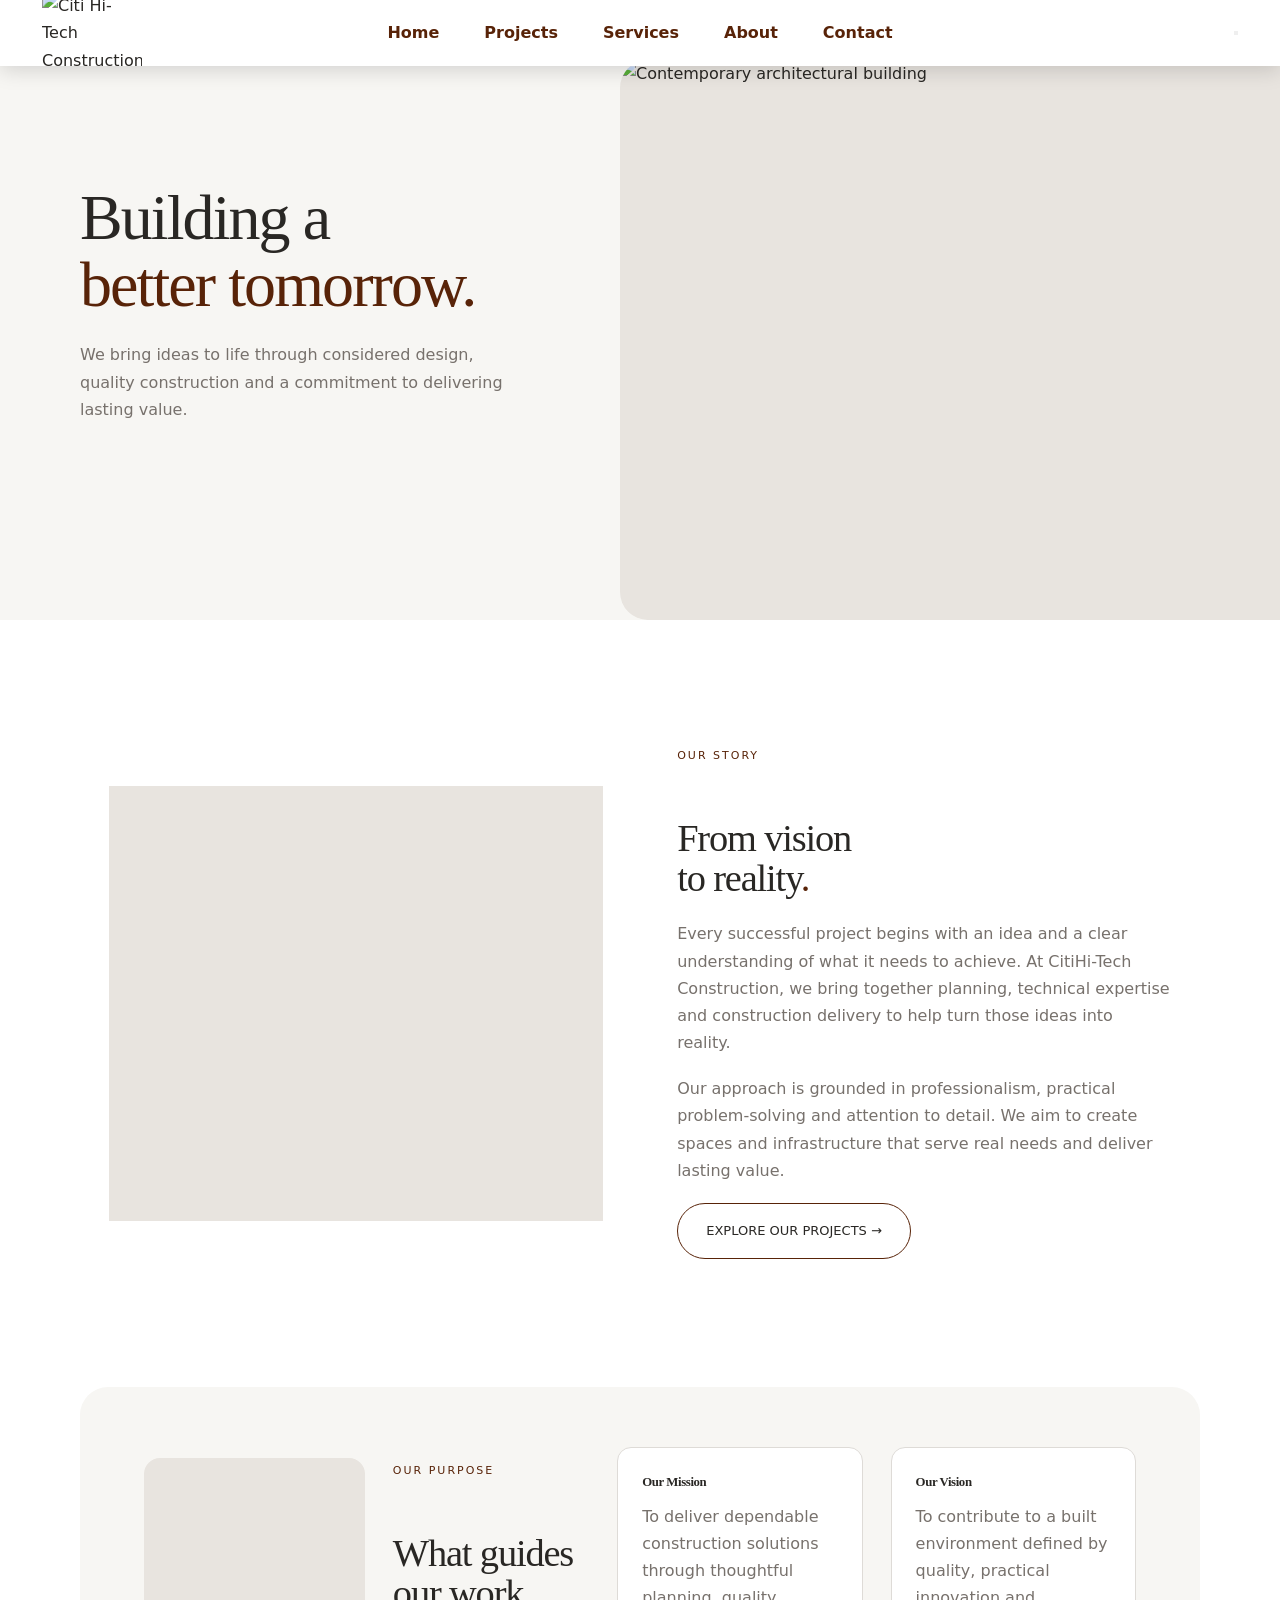
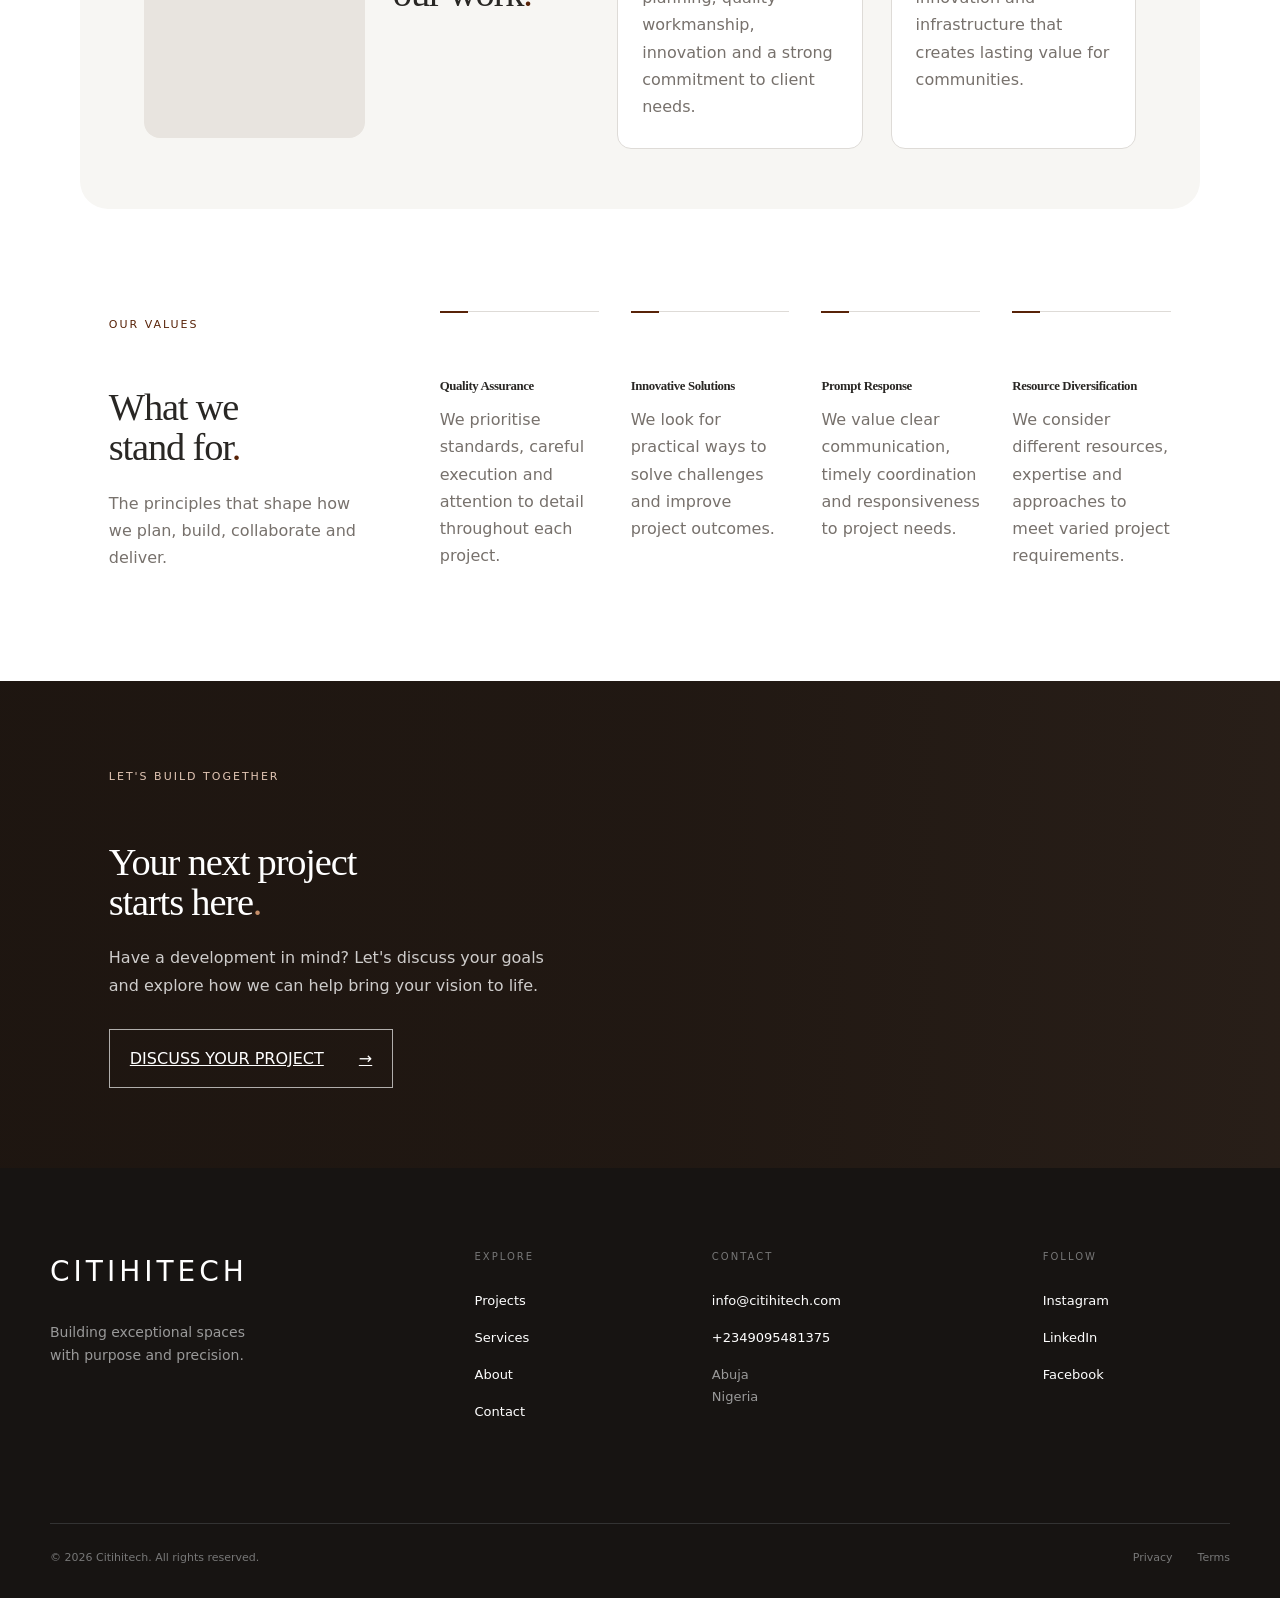
==== about.html @ ba019e15 "Initial commit" ====
<!DOCTYPE html>
<html lang="en">

<head>
    <meta charset="UTF-8">
    <meta name="viewport" content="width=device-width, initial-scale=1.0">

    <title>About Us | CitiHi-Tech Construction</title>
    <meta name="description"
        content="Learn about CitiHi-Tech Construction, our approach to construction, our mission, vision and values.">
    <link rel="stylesheet" href="css/global.css">
    <link rel="stylesheet" href="css/navbar.css">
    <link rel="stylesheet" href="css/footer.css">
    <link rel="stylesheet" href="css/pages/about.css">
    <link rel="stylesheet" href="css/animation.css">
</head>
<div id="navbar-container"></div>

<body class="about-page">
    <div class="page-loader" id="pageLoader">
        <img src="media\official-logo-1-Copy (1).png" alt="" class="loader-logo">
        <div class="loader-dots"><span></span><span></span><span></span></div>
    </div>
    <main>
        <!-- HERO -->
        <section class="about-hero">
            <div class="about-hero-copy">
                <h1>Building a<br><span>better tomorrow.</span></h1>
                <p>
                    We bring ideas to life through considered design,
                    quality construction and a commitment to delivering
                    lasting value.
                </p>
            </div>

            <div class="about-hero-image">
                <img src="media\contemporary.jpg" alt="Contemporary architectural building" fetchpriority="high">
                <span class="image-caption"></span>
            </div>
        </section>


        <!-- OUR STORY -->
        <section class="about-story" id="our-story">
            <div class="story-image image-frame">
                <img src="media\barb.jpg" alt="Construction professionals reviewing a building project" loading="lazy">
            </div>

            <div class="story-copy">
                <span class="section-label">OUR STORY</span>
                <h2>From vision<br>to reality<span>.</span></h2>

                <p>
                    Every successful project begins with an idea and a
                    clear understanding of what it needs to achieve.
                    At CitiHi-Tech Construction, we bring together
                    planning, technical expertise and construction
                    delivery to help turn those ideas into reality.
                </p>

                <p>
                    Our approach is grounded in professionalism,
                    practical problem-solving and attention to detail.
                    We aim to create spaces and infrastructure that
                    serve real needs and deliver lasting value.
                </p>

                <a href="projects.html" class="hero-button">
                    EXPLORE OUR PROJECTS <span aria-hidden="true">→</span>
                </a>
            </div>
        </section>


        <!-- MISSION & VISION -->
        <section class="about-purpose">
            <div class="purpose-image image-frame">
                <img src="media\mission.jpg" alt="Building structure during construction" loading="lazy">
            </div>

            <div class="purpose-heading">
                <span class="section-label">OUR PURPOSE</span>
                <h2>What guides<br>our work<span>.</span></h2>
            </div>

            <article class="purpose-item">
                <span class="purpose-number">01 / MISSION</span>
                <div class="purpose-icon" aria-hidden="true">

                </div>
                <h3><b>Our Mission</b></h3>
                <p>
                    To deliver dependable construction solutions through
                    thoughtful planning, quality workmanship, innovation
                    and a strong commitment to client needs.
                </p>
            </article>

            <article class="purpose-item">
                <span class="purpose-number">02 / VISION</span>
                <div class="purpose-icon" aria-hidden="true">

                </div>
                <h3> <b>Our Vision</b></h3>
                <p>
                    To contribute to a built environment defined by
                    quality, practical innovation and infrastructure
                    that creates lasting value for communities.
                </p>
            </article>
        </section>


        <!-- CORE VALUES -->
        <section class="about-values">
            <div class="values-intro">
                <span class="section-label">OUR VALUES</span>
                <h2>What we<br>stand for<span>.</span></h2>
                <p>
                    The principles that shape how we plan, build,
                    collaborate and deliver.
                </p>
            </div>

            <div class="values-grid">
                <article class="value-item">
                    <span class="value-number">01</span>
                    <div class="value-icon" aria-hidden="true">

                    </div>
                    <h3><b>Quality Assurance</b></h3>
                    <p>
                        We prioritise standards, careful execution
                        and attention to detail throughout each project.
                    </p>
                </article>

                <article class="value-item">
                    <span class="value-number">02</span>
                    <div class="value-icon" aria-hidden="true">

                    </div>
                    <h3><b>Innovative Solutions</b></h3>
                    <p>
                        We look for practical ways to solve challenges
                        and improve project outcomes.
                    </p>
                </article>

                <article class="value-item">
                    <span class="value-number">03</span>
                    <div class="value-icon" aria-hidden="true">

                    </div>
                    <h3><b>Prompt Response</b></h3>
                    <p>
                        We value clear communication, timely coordination
                        and responsiveness to project needs.
                    </p>
                </article>

                <article class="value-item">
                    <span class="value-number">04</span>
                    <div class="value-icon" aria-hidden="true">

                    </div>
                    <h3><b>Resource Diversification</b></h3>
                    <p>
                        We consider different resources, expertise and
                        approaches to meet varied project requirements.
                    </p>
                </article>
            </div>
        </section>


        <!-- CLOSING CTA -->
        <section class="about-cta">
            <div class="cta-background">
                <img src="media/about/about-cta.jpg" alt="" loading="lazy">
            </div>

            <div class="cta-overlay"></div>

            <div class="about-cta-content">
                <span class="section-label">LET'S BUILD TOGETHER</span>
                <h2>Your next project<br>starts here<span>.</span></h2>
                <p>
                    Have a development in mind? Let's discuss your goals
                    and explore how we can help bring your vision to life.
                </p>

                <a href="index.html#contact" class="about-cta-link">
                    DISCUSS YOUR PROJECT <span aria-hidden="true">→</span>
                </a>
            </div>
        </section>
    </main>

    <div id="footer-container"></div>


    <script src="JS/components.js"></script>
    <script src="JS/app.js"></script>
    <script src="JS/about.js"></script>
    <script src="JS/page.js"></script>

</body>

</html>
---- css/global.css ----
* {
    margin: 0;
    padding: 0;
    box-sizing: border-box;
}

html {
    scroll-behavior: smooth;
}

:root {
    --serif: "Instrument Serif", Georgia, serif;
    --sans: "DM Sans", system-ui, sans-serif;
}

body {
    font-family: var(--sans);
    overflow-x: hidden;
}

img {
    max-width: 100%;
}

a {
    -webkit-tap-highlight-color: transparent;
}

/*GLOBAL TYPOGRAPHY*/

:root {
    /* Font families */
    --font-heading: "Instrument Serif", Georgia, serif;
    --font-body: "DM Sans", system-ui, sans-serif;

    /* Heading sizes */
    --text-h1: clamp(2.5rem, 5vw, 4.5rem);
    --text-h2: clamp(1.5rem, 3vw, 2.5rem);
    --text-h3: clamp(0.8rem, 1vw, 1.5rem);
    --text-h4: 1.25rem;

    /* Body text sizes */
    --text-body: 1rem;
    --text-small: 0.875rem;
    --text-caption: 0.75rem;

    /* Font weights */
    --weight-regular: 400;
    --weight-medium: 500;
    --weight-semibold: 600;
    --weight-bold: 700;

    /* Line heights */
    --leading-heading: 1.05;
    --leading-body: 1.7;
    --leading-tight: 1.2;

    /* Letter spacing */
    --tracking-heading: -0.03em;
    --tracking-label: 0.15em;
    --tracking-normal: 0;

    /* Text transformation */
    --text-transform-label: uppercase;
}

/* Base typography */

body {
    font-family: var(--font-body);
    font-size: var(--text-body);
    font-weight: var(--weight-regular);
    line-height: var(--leading-body);
}

h1,
h2,
h3,
h4,
h5,
h6 {
    font-family: var(--font-heading);
    font-weight: var(--weight-regular);
    line-height: var(--leading-heading);
    letter-spacing: var(--tracking-heading);
}

h1 {
    font-size: var(--text-h1);
}

h2 {
    font-size: var(--text-h2);
}

h3 {
    font-size: var(--text-h3);
}

h4 {
    font-size: var(--text-h4);
}

p {
    font-family: var(--font-body);
    font-size: var(--text-body);
    line-height: var(--leading-body);
}

small {
    font-size: var(--text-small);
}

/* Reusable typography classes */

.text-label {
    font-family: var(--font-body);
    font-size: var(--text-caption);
    font-weight: var(--weight-medium);
    letter-spacing: var(--tracking-label);
    text-transform: var(--text-transform-label);
}

.text-small {
    font-size: var(--text-small);
}

.text-heading {
    font-family: var(--font-heading);
    font-weight: var(--weight-regular);
    line-height: var(--leading-heading);
}

/*HERO*/

.hero {
    width: 100%;
    min-height: 700px;
    height: 100vh;
    overflow: hidden;
    position: relative;

    display: flex;
    align-items: center;

    background-image: url("images/hero.jpg");
    background-size: cover;
    background-position: center;

    color: white;
}

.hero-overlay {
    position: absolute;
    inset: 0;
    background: rgba(0, 0, 0, 0.4);
}

.hero-content {
    position: relative;
    z-index: 2;

    width: 100%;
    max-width: 900px;

    padding: 0 50px;
}

.hero-label {
    font-size: 12px;
    letter-spacing: 3px;
    margin-bottom: 25px;
}

.hero h1 {
    font-size: clamp(50px, 7vw, 100px);
    line-height: 0.95;
    font-weight: 500;
    margin-bottom: 30px;
}

.hero-description {
    max-width: 500px;
    font-size: 17px;
    line-height: 1.6;
    margin-bottom: 35px;
}

.hero-button {
    display: inline-block;

    padding: 16px 28px;

    background: white;
    color: #222;
    border: 1px solid #582308;
    border-radius: 50px;
    text-decoration: none;
    font-size: 13px;

    transition: 0.3s ease;
}

.hero-button:hover {
    background: #582308;
    color: white;
}

.hero-video {
    position: absolute;
    inset: 0;
    width: 100%;
    height: 100%;
    object-fit: cover;
    z-index: 0;
}

.hero-overlay {
    position: absolute;
    inset: 0;
    z-index: 1;
}

.hero-content {
    position: absolute;
    z-index: 2;
}

/*INTRO*/

.intro {
    padding: 90px 6vw 100px;

    display: grid;
    grid-template-columns: 22% 78%;
    column-gap: 30px;

    background: #f5f3f0;
    color: #222;
}


/* LEFT LABEL */
.intro-label,
.about-label {
    display: flex;
    flex-direction: column;
    gap: 8px;

    font-size: 11px;
    font-weight: 600;
    letter-spacing: 2px;
    text-transform: uppercase;

    padding-top: 10px;
}


/* RIGHT CONTENT */
.intro-content {
    max-width: 850px;
}


/* MAIN HEADLINE */
.intro h2 {
    max-width: 850px;

    font-size: clamp(42px, 5.2vw, 76px);
    line-height: 0.98;
    letter-spacing: -2px;
    font-weight: 400;

    margin: 0 0 35px;
}


/* BROWN EMPHASIS */
.intro h2 em {
    color: #582308;
    font-style: normal;
}


/* DESCRIPTION */
.intro-content p {
    max-width: 570px;

    font-size: 17px;
    line-height: 1.65;

    margin: 0 0 28px;
}


/* LINK */
.text-link {
    display: inline-block;

    color: #222;
    text-decoration: none;

    font-size: 12px;
    font-weight: 600;
    letter-spacing: 1px;
    text-transform: uppercase;

    border-bottom: 1px solid #222;
    padding-bottom: 5px;

    transition: color 0.3s ease,
        border-color 0.3s ease;
}

.text-link:hover {
    color: #582308;
    border-color: #582308;
}

/*PROJECTS*/

.projects {
    padding: 70px 30px;
    background: #582308;
    color: #ffffff;
}

.section-header {
    margin-bottom: 70px;
}

.section-label {
    display: flex;
    gap: 20px;
    font-size: 11px;
    letter-spacing: 2px;
    margin-bottom: 30px;
}

.section-header h2 {
    font-size: clamp(50px, 7vw, 100px);
    font-weight: 400;
    line-height: 1;
}


/* PROJECT SLIDER */

.projects-slider {
    display: flex;
    gap: 25px;

    overflow: hidden;
}

.project-slide {
    flex: 0 0 calc(50% - 12.5px);
    min-width: 0;
}

.project-slide img {
    width: 100%;
    aspect-ratio: 16 / 9;
    object-fit: cover;
    display: block;

    margin-bottom: 20px;
}


/* PROJECT INFORMATION */

.project-info {
    display: grid;
    grid-template-columns: 1fr 1fr;
    gap: 30px;
}

.project-info h3 {
    font-size: 22px;
    font-weight: 400;
    margin: 0;
}

.project-info p {
    font-size: 14px;
    line-height: 1.6;
    margin: 0 0 25px;
    max-width: 380px;
}

.project-info a {
    color: #fff;
    text-decoration: none;
    font-size: 12px;

    border-bottom: 1px solid #fff;
    padding-bottom: 6px;
}


/* CONTROLS */

.projects-controls {
    display: flex;
    justify-content: space-between;
    align-items: center;

    margin-top: 60px;
}

.projects-counter {
    font-size: 12px;
    letter-spacing: 1px;
}

.project-arrows {
    display: flex;
    gap: 15px;
}

.project-arrows button {
    border: none;
    background: transparent;
    font-size: 25px;
    cursor: pointer;
    color: #fff;
    width: 35px;
    height: 35px;

    transition: 0.3s;
}

.project-arrows button:hover {
    color: #582308;
}


/* PROGRESS LINE */

.projects-progress {
    width: 100%;
    height: 1px;
    background: #ccc;
    margin-top: 15px;
}

.projects-progress span {
    display: block;
    width: 50%;
    height: 1px;
    background: #222;

    transition: width 0.4s ease;
}

/*SERVICES*/

.services {
    padding: 140px 50px;

    background: #f5f3f0;
    color: #222;
}

.services-header {
    margin-bottom: 80px;
}

.services-header h2 {
    font-size: clamp(50px, 7vw, 100px);

    font-weight: 400;
    line-height: 1;
}

.services-list {
    border-top: 1px solid #ccc;
}

.service {
    display: grid;
    grid-template-columns: 10% 1fr 50px;

    align-items: center;

    padding: 35px 0;

    border-bottom: 1px solid #ccc;

    transition: 0.4s ease;
}

.service-number {
    font-size: 12px;
    letter-spacing: 1px;
}

.service-content h3 {
    font-size: 28px;
    font-weight: 400;

    margin-bottom: 12px;
}

.service-content p {
    max-width: 550px;

    font-size: 15px;
    line-height: 1.6;

    color: #666;
}

.service-arrow {
    font-size: 25px;

    transition: transform 0.4s ease;
}

.service:hover {
    padding-left: 20px;
    color: #582308;
}

.service:hover .service-arrow {
    transform: translate(5px, -5px);
}


/*ABOUT*/

.about {
    padding: 150px 50px;

    background: #582308;
    color: white;

    display: grid;
    grid-template-columns: 25% 75%;
}

.about-content {
    max-width: 900px;
}

.about h2 {
    font-size: clamp(50px, 7vw, 100px);

    line-height: 0.95;
    font-weight: 400;

    margin-bottom: 70px;
}

.about h2 em {
    font-style: normal;
    opacity: 0.6;
}

.about-text {
    max-width: 600px;
}

.about-text p {
    font-size: 18px;
    line-height: 1.7;

    margin-bottom: 25px;
}

.about .text-link {
    display: inline-block;

    margin-top: 20px;

    color: white;
    border-color: white;
}

/*FEATURED SHOWCASE*/

.showcase {
    display: grid;

    grid-template-columns: 52% 48%;
    max-width: 1400px;
    min-height: 560px;
    margin: 70px auto 100px;
    background: #ffffff;
    color: #582308;
    border-radius: 16px;
    overflow: hidden;
}

.showcase-image {
    overflow: hidden;
    min-height: 560px;
}

.showcase-image img {
    width: 100%;
    height: 100%;

    object-fit: cover;

    transition: transform 0.8s ease;
}

.showcase:hover .showcase-image img {
    transform: scale(1.03);
}

.showcase-content {
    padding: 70px 60px;

    display: flex;
    flex-direction: column;
    justify-content: center;
}

.showcase-label {
    font-size: 11px;
    letter-spacing: 3px;
    font-weight: 600;
    margin-bottom: 22px;

    opacity: 0.7;
}

.showcase-content h2 {
    font-size: clamp(44px, 5vw, 72px);
    line-height: 0.98;
    font-weight: 400;

    margin: 0 0 25px;
}

.showcase-content>p {
    max-width: 450px;

    font-size: 16px;
    line-height: 1.6;

    margin: 0 0 35px;
}

.showcase-details {
    display: grid;

    grid-template-columns: repeat(3, 1fr);

    gap: 15px;

    margin-bottom: 35px;
}

.showcase-details span,
.showcase-details strong {
    display: block;
}

.showcase-details span {
    font-size: 10px;
    letter-spacing: 1px;
    opacity: 0.6;

    margin-bottom: 6px;
}

.showcase-details strong {
    font-size: 13px;
    font-weight: 400;
}

.showcase-link {
    color: #582308;

    text-decoration: none;

    border-bottom: 1px solid #582308;

    padding-bottom: 6px;
    width: fit-content;
    font-weight: 600;
    font-size: 12px;
    letter-spacing: 1px;
}


/*TESTIMONIALS*/

.testimonials {
    padding: 35px 6vw 40px;
    background: #f5f3f0;
    color: #222;
}

.testimonials-header {
    margin-bottom: 40px;
}

.testimonials-header h2 {
    font-size: clamp(30px, 4vw, 48px);
    font-weight: 100;
    line-height: 1;
}

.testimonial {
    max-width: 560px;
    margin-left: 20%;
}

.quote-mark {
    font-size: 48px;
    line-height: 0.5;
    color: #582308;
    margin-bottom: 22px;
}

.testimonial blockquote {
    font-size: clamp(19px, 2.2vw, 30px);
    line-height: 1.3;
    font-weight: 400;
    margin-bottom: 24px;
}

.client {
    display: flex;
    flex-direction: column;
    gap: 6px;
}

.client strong {
    font-size: 13px;
    font-weight: 500;
}

.client span {
    font-size: 11px;
    color: #777;
}

/*CTA*/

.cta {
    min-height: 650px;

    padding: 120px 50px;

    display: flex;

    align-items: center;
    justify-content: center;

    background: #582308;

    color: white;

    text-align: center;
}

.cta-label {
    font-size: 11px;

    letter-spacing: 3px;

    opacity: 0.7;
}

.cta h2 {
    margin: 35px 0 50px;

    font-size: clamp(60px, 9vw, 130px);

    line-height: 0.9;

    font-weight: 400;
}

.cta h2 em {
    font-style: normal;
    opacity: 0.55;
}

.cta-button {
    display: inline-block;

    padding: 18px 32px;

    background: white;
    color: #222;

    text-decoration: none;

    font-size: 13px;
    border-radius: 50px;
    transition: 0.3s ease;
}

.cta-button:hover {
    background: #222;
    color: white;
}

/*TABLET*/

@media (max-width: 1024px) {

    .navbar {
        padding: 22px 30px;
    }

    .nav-menu {
        gap: 25px;
    }

    .hero-content {
        padding: 0 30px;
    }

    .intro,
    .about {
        grid-template-columns: 30% 70%;
        padding: 110px 30px;
    }

    .projects,
    .services,
    .stats,
    .testimonials {
        padding-left: 30px;
        padding-right: 30px;
    }

    .projects-grid {
        grid-template-columns: 1fr 1fr;
    }

    .project-large img {
        height: 650px;
    }

    .project img {
        height: 400px;
    }

    .service {
        grid-template-columns: 70px 1fr 40px;
    }

    .showcase-content {
        padding: 70px 40px;
    }

    .footer {
        padding-left: 30px;
        padding-right: 30px;
    }

    .footer-top {
        grid-template-columns: 1.5fr 1fr 1.3fr 1fr;
        gap: 30px;
    }
}


/*MOBILE*/

@media (max-width: 768px) {

    /* NAVBAR */

    .navbar {
        padding: 20px 25px;
    }

    .logo {
        font-size: 20px;
    }

    .nav-menu {
        display: none;
    }

    .menu-toggle {
        display: flex;

        flex-direction: column;

        justify-content: center;

        gap: 6px;

        width: 35px;
        height: 35px;

        background: transparent;

        border: none;

        cursor: pointer;
    }

    .menu-toggle span {
        display: block;

        width: 28px;
        height: 2px;

        background: #ffffff;
    }

    .navbar.solid .menu-toggle span {
        background: #582308;
    }


    /* HERO */

    .hero {
        min-height: 650px;
        height: 100svh;

        background-position: center;
    }

    .hero-content {
        padding: 0 25px;
    }

    .hero-label {
        font-size: 10px;
        letter-spacing: 2px;
        margin-bottom: 20px;
    }

    .hero h1 {
        font-size: clamp(45px, 13vw, 65px);

        line-height: 0.95;

        margin-bottom: 25px;
    }

    .hero-description {
        max-width: 100%;

        font-size: 15px;

        line-height: 1.6;

        margin-bottom: 30px;
    }


    /* INTRO */

    .intro {
        grid-template-columns: 1fr;

        gap: 45px;

        padding: 100px 25px;
    }

    .intro h2 {
        font-size: clamp(45px, 13vw, 65px);

        margin-bottom: 35px;
    }

    .intro-content p {
        font-size: 16px;
    }


    /* PROJECTS */




    /* SERVICES */

    .services {
        padding: 65px 25px 75px;
    }

    .services-header {
        margin-bottom: 35px;
    }

    @media (max-width: 768px) {

        .projects {
            padding: 100px 25px;
        }

        .projects-slider {
            gap: 20px;
        }

        .project-slide {
            flex: 0 0 100%;
        }

        .project-slide img {
            aspect-ratio: 4 / 3;
        }

        .project-info {
            grid-template-columns: 1fr;
            gap: 15px;
        }

        .projects-controls {
            margin-top: 45px;
        }

    }

    .services-header h2 {
        font-size: clamp(45px, 12vw, 65px);
    }

    .service {
        grid-template-columns: 35px 1fr 25px;

        gap: 10px;

        padding: 30px 0;
    }

    .service-content h3 {
        font-size: 21px;
    }

    .service-content p {
        font-size: 14px;
    }

    .service-arrow {
        font-size: 20px;
    }

    .service:hover {
        padding-left: 0;
    }


    /* ABOUT */

    .about {
        grid-template-columns: 1fr;

        gap: 45px;

        padding: 65px 25px 75px;
    }

    .about h2 {
        font-size: clamp(45px, 13vw, 65px);

        margin-bottom: 45px;
    }

    .about-text p {
        font-size: 16px;
    }


    /* STATS */

    .stats {
        padding: 100px 25px;
    }

    .stats-header {
        margin-bottom: 60px;
    }

    .stats-header h2 {
        font-size: clamp(45px, 13vw, 65px);
    }

    .stats-grid {
        grid-template-columns: 1fr 1fr;
    }

    .stat {
        padding: 30px 15px 30px 0;

        border-bottom: 1px solid #ccc;
    }

    .stat:nth-child(2),
    .stat:nth-child(4) {
        border-right: none;

        padding-left: 15px;
    }

    .stat strong {
        font-size: clamp(40px, 10vw, 55px);
    }


    /* SHOWCASE */

    .showcase {
        grid-template-columns: 1fr;

        min-height: auto;
    }

    .showcase-image {
        height: 450px;
    }

    .showcase-content {
        padding: 80px 25px;
    }

    .showcase-content h2 {
        font-size: clamp(50px, 13vw, 70px);
    }

    .showcase-content>p {
        font-size: 15px;

        margin-bottom: 40px;
    }

    .showcase-details {
        grid-template-columns: 1fr;

        gap: 25px;

        margin-bottom: 40px;
    }


    /* TESTIMONIALS */

    .testimonials {
        padding: 100px 25px;
    }

    .testimonials-header {
        margin-bottom: 65px;
    }

    .testimonials-header h2 {
        font-size: clamp(45px, 13vw, 65px);
    }

    .testimonial {
        margin-left: 0;
    }

    .quote-mark {
        font-size: 65px;

        margin-bottom: 35px;
    }

    .testimonial blockquote {
        font-size: clamp(25px, 7vw, 35px);

        line-height: 1.3;
    }


    /* CTA */

    .cta {
        min-height: 550px;

        padding: 100px 25px;
    }

    .cta h2 {
        font-size: clamp(55px, 15vw, 80px);

        margin: 30px 0 40px;
    }

}


/*SMALL PHONES*/

@media (max-width: 480px) {

    .navbar {
        padding: 18px 20px;
    }

    .hero-content {
        padding: 0 20px;
    }

    .hero h1 {
        font-size: 46px;
    }

    .hero-button {
        width: 100%;

        text-align: center;

        padding: 16px 20px;
    }

    .intro,
    .projects,
    .services,
    .about,
    .stats,
    .testimonials {
        padding-left: 20px;
        padding-right: 20px;
    }

    .project img,
    .project-large img {
        height: 380px;
    }

    .service {
        grid-template-columns: 30px 1fr;
    }

    .service-arrow {
        display: none;
    }

    .stats-grid {
        grid-template-columns: 1fr;
    }

    .stat,
    .stat:nth-child(2),
    .stat:nth-child(3),
    .stat:nth-child(4) {
        padding: 30px 0;

        border-right: none;
        border-bottom: 1px solid #ccc;
    }

    .stat:last-child {
        border-bottom: none;
    }

    .showcase-image {
        height: 350px;
    }

    .showcase-content {
        padding: 70px 20px;
    }

    .footer {
        padding-left: 20px;
        padding-right: 20px;
    }

    .footer-top {
        grid-template-columns: 1fr;
    }

    .footer-brand {
        grid-column: auto;
    }

    .footer-bottom div {
        flex-wrap: wrap;
        gap: 15px;
    }

}

@media (max-width: 768px) {
    .nav-menu {
        position: absolute;
        top: 100%;
        left: 0;
        width: 100%;
        background: #fff;
        display: flex;
        flex-direction: column;
        padding: 25px;
        gap: 20px;

        opacity: 0;
        visibility: hidden;
        transform: translateY(-10px);
        transition: all 0.3s ease;
    }

    .nav-menu.active {
        opacity: 1;
        visibility: visible;
        transform: translateY(0);
    }

    .navbar:not(.solid) .nav-menu a {
        color: #582308;
    }

    .navbar.solid .nav-menu a {
        color: #582308;
        font-size: 14px;
    }

    .nav-menu a {
        font-size: 14px;
    }

    .menu-toggle.active span:first-child {
        transform: rotate(45deg) translate(4px, 4px);
    }

    .menu-toggle.active span:last-child {
        transform: rotate(-45deg) translate(4px, -4px);
    }
}

/* Hide navbar at the very top */
.navbar {
    transition: transform 0.35s ease, opacity 0.35s ease;
}

/* Navbar hidden at top */
.navbar.top-hidden {
    transform: translateY(-100%);
    opacity: 0;
    pointer-events: none;
}

/* Navbar visible while scrolling */
.navbar.scroll-visible {
    transform: translateY(0);
    opacity: 1;
    pointer-events: auto;
}

@media (max-width: 768px) {

    .showcase {
        grid-template-columns: 1fr;

        min-height: auto;

        margin: 50px 25px 70px;

        border-radius: 12px;
    }

    .showcase-image {
        height: 320px;
        min-height: 0;
    }

    .showcase-content {
        padding: 45px 30px 50px;
    }

    .showcase-label {
        margin-bottom: 18px;
    }

    .showcase-content h2 {
        font-size: clamp(42px, 11vw, 58px);
        margin-bottom: 22px;
    }

    .showcase-content>p {
        font-size: 15px;
        line-height: 1.6;
        margin-bottom: 30px;
    }

    .showcase-details {
        gap: 12px;
        margin-bottom: 30px;
    }

    .showcase-details span {
        font-size: 9px;
    }

    .showcase-details strong {
        font-size: 12px;
    }
}
---- css/navbar.css ----
/*NAVBAR*/
.navbar {
    position: fixed;
    top: 0;
    left: 0;
    width: 100%;
    height: 66px;

    padding: 0 42px;

    display: flex;
    align-items: center;
    justify-content: space-between;
    background: rgba(0, 0, 0, 0.25);
    backdrop-filter: blur(12px);
    -webkit-backdrop-filter: blur(12px);

    border-bottom: 1px solid rgba(255, 255, 255, 0.12);

    z-index: 1000;

    transition:
        background 0.35s ease,
        box-shadow 0.35s ease,
        backdrop-filter 0.35s ease;
}

/* When scrolling */
.navbar.at-top {
    background: transparent;
    backdrop-filter: none;
    box-shadow: none;
    border-bottom: none;
}

.navbar.scrolled:not(.solid) {
    background: rgba(0, 0, 0, 0.25);
    backdrop-filter: blur(12px);
    -webkit-backdrop-filter: blur(12px);
}

.navbar.solid {
    background: #ffff;
    backdrop-filter: none;
    -webkit-backdrop-filter: none;

    border-bottom: none;

    box-shadow: 0 4px 20px rgba(0, 0, 0, 0.15);
}

.navbar .nav-menu a {
    color: white;
    font-weight: 700;
    transition: color 0.35s ease;
}

.navbar.solid .nav-menu a {
    color: #582308;
}

.logo {
    flex-shrink: 0;
    width: 150px;
    display: flex;
    align-items: center;
    position: relative;
}

.logo img {
    display: block;
    width: 100px;
    height: auto;
    object-fit: contain;
    transition: opacity 0.35s ease;
}

.logo-solid {
    position: absolute;
    opacity: 0;
}

.logo-dark {
    display: none;
}

.navbar.solid .logo-hero {
    opacity: 0;
}

.navbar.solid .logo-solid {
    opacity: 1;
}

.nav-menu {
    display: flex;
    align-items: center;
    justify-content: flex-end;
    gap: 45px;
    position: absolute;
    left: 50%;
    transform: translateX(-50%);
    flex: 1;
}

.nav-menu a {
    color: #fff;
    text-decoration: none;
    white-space: nowrap;
}

/*MOBILE*/

@media (max-width: 768px) {

    /* NAVBAR */

    .navbar {
        padding: 20px 25px;
    }

    .logo {
        font-size: 20px;
    }

    .nav-menu {
        display: none;
    }

    .menu-toggle {
        display: flex;

        flex-direction: column;

        justify-content: center;

        gap: 6px;

        width: 35px;
        height: 35px;

        background: transparent;

        border: none;

        cursor: pointer;
    }

    .menu-toggle span {
        display: block;

        width: 28px;
        height: 2px;

        background: #ffffff;
    }

    .navbar.solid .menu-toggle span {
        background: #582308;
    }
}

@media (max-width: 768px) {
    .nav-menu {
        position: absolute;
        top: 100%;
        left: 0;
        width: 100%;
        background: #fff;
        display: flex;
        flex-direction: column;
        padding: 25px;
        gap: 20px;

        opacity: 0;
        visibility: hidden;
        transform: translateY(-10px);
        transition: all 0.3s ease;
    }

    .nav-menu.active {
        opacity: 1;
        visibility: visible;
        transform: translateY(0);
    }

    .navbar:not(.solid) .nav-menu a {
        color: #582308;
    }

    .navbar.solid .nav-menu a {
        color: #582308;
        font-size: 14px;
    }

    .nav-menu a {
        font-size: 14px;
    }

    .menu-toggle.active span:first-child {
        transform: rotate(45deg) translate(4px, 4px);
    }

    .menu-toggle.active span:last-child {
        transform: rotate(-45deg) translate(4px, -4px);
    }
}

/* Hide navbar at the very top */
.navbar {
    transition: transform 0.35s ease, opacity 0.35s ease;
}

/* Navbar hidden at top */
.navbar.top-hidden {
    transform: translateY(-100%);
    opacity: 0;
    pointer-events: none;
}

/* Navbar visible while scrolling */
.navbar.scroll-visible {
    transform: translateY(0);
    opacity: 1;
    pointer-events: auto;
}
---- css/footer.css ----
/*FOOTER*/

.footer {
    padding: 80px 50px 30px;

    background: #171412;
    color: white;
}

.footer-top {
    display: grid;
    grid-template-columns: 2fr 1fr 1.5fr 1fr;
    gap: 50px;

    padding-bottom: 100px;
}

.footer-logo {
    color: white;
    text-decoration: none;

    font-size: 28px;
    letter-spacing: 4px;
}

.footer-brand p {
    margin-top: 25px;

    color: #999;
    font-size: 14px;
    line-height: 1.7;
}

.footer-column {
    display: flex;
    flex-direction: column;
    gap: 15px;
}

.footer-column span {
    color: #777;
    font-size: 10px;
    letter-spacing: 2px;
    margin-bottom: 10px;
}

.footer-column a {
    color: white;
    text-decoration: none;
    font-size: 13px;

    transition: 0.3s;
}

.footer-column a:hover {
    color: #582308;
}

.footer-column p {
    color: #999;
    font-size: 13px;
    line-height: 1.7;
}


/* FOOTER BOTTOM */

.footer-bottom {
    padding-top: 25px;

    border-top: 1px solid #333;

    display: flex;
    justify-content: space-between;

    color: #777;
    font-size: 11px;
}

.footer-bottom div {
    display: flex;
    gap: 25px;
}

.footer-bottom a {
    color: #777;
    text-decoration: none;
}

@media (max-width: 768px) {
    .footer {
        padding-left: 30px;
        padding-right: 30px;
    }

    .footer-top {
        grid-template-columns: 1.5fr 1fr 1.3fr 1fr;
        gap: 30px;
    }

    .footer-brand {
        grid-column: auto;
    }

    .footer-bottom div {
        flex-wrap: wrap;
        gap: 15px;
    }
}

@media (max-width: 480px) {
    .footer {
        padding-left: 20px;
        padding-right: 20px;
    }

    .footer-top {
        grid-template-columns: 1fr;
    }

    .footer-brand {
        grid-column: auto;
    }

    .footer-bottom div {
        flex-wrap: wrap;
        gap: 15px;
    }
}
---- css/pages/about.css ----
.about-page {
    --about-brown: #582308;
    --about-ink: #292724;
    --about-muted: #77716c;
    --about-line: #dedbd7;
    --about-paper: #f7f6f3;
    --about-white: #fff;

    color: var(--about-ink);
    background: var(--about-white);
    overflow-x: clip;
}

.about-page *,
.about-page *::before,
.about-page *::after {
    box-sizing: border-box;
}

.about-page a {
    color: inherit;

}

.about-page .section-label {
    display: inline-block;
    color: var(--about-brown);

}

.about-page h1,
.about-page h2,
.about-page h3,
.about-page p {
    overflow-wrap: break-word;
}

.about-page h1 span,
.about-page h2 span {
    color: var(--about-brown);
}

.about-page .image-frame {
    overflow: hidden;
    background: #e8e4df;
}

.about-page .image-frame img,
.about-page .about-hero-image img,
.about-page .cta-background img {
    transition: transform 0.7s ease;
}

.about-page .image-frame:hover img {
    transform: scale(1.025);
}

/* TEXT LINKS */

.about-text-link {
    display: inline-flex;
    align-items: center;
    gap: 24px;
    width: fit-content;
    padding-bottom: 9px;
    border-bottom: 1px solid var(--about-brown);
    color: var(--about-brown);

    transition: gap 0.25s ease;
}

.about-text-link:hover {
    gap: 35px;
}

/*HERO*/

.about-hero {
    display: grid;
    grid-template-columns: 0.9fr 1.1fr;
    min-height: 0;
    padding: 60px 0 0 6.25%;
    background: var(--about-paper);

}

.about-hero-copy {
    display: flex;
    flex-direction: column;
    align-items: flex-start;
    justify-content: center;
    padding: 0 9% 75px 0;
}

.about-hero-copy h1 {
    margin: 30px 0 23px;

}

.about-hero-copy h1 span {
    display: inline-block;
}

.about-hero-copy>p {
    max-width: 430px;
    margin: 0 0 28px;
    color: var(--about-muted);

}

.about-hero-image {
    position: relative;
    min-height: clamp(280px, 48vw, 560px);
    overflow: hidden;
    background: #e8e4df;
    border-radius: 28px 0 0 28px;

}

.about-hero-image img {
    position: absolute;
    inset: 0;
    width: 100%;
    height: 100%;
    object-fit: cover;
    object-position: center;
}

.image-caption {
    position: absolute;
    right: 25px;
    bottom: 24px;
    color: white;

}

/*OUR STORY*/

.about-story {
    display: grid;
    grid-template-columns: 1fr 1fr;
    align-items: center;
    gap: 7%;
    padding: 100px 8.5%;
}

.story-image {
    height: clamp(320px, 34vw, 470px);
    overflow: hidden;

}

.story-image img {
    display: block;
    width: 100%;
    height: 100%;
    object-fit: cover;
}

.story-copy {
    max-width: 570px;
    padding: 20px 0;
}

.story-copy h2,
.purpose-heading h2,
.values-intro h2 {
    margin: 22px 0;

}

.story-copy>p {
    margin: 0 0 19px;
    color: var(--about-muted);

}

.story-copy .about-text-link {
    margin-top: 14px;
}

/*MISSION & VISION */

.about-purpose {
    display: grid;
    grid-template-columns: 0.9fr 0.8fr 1fr 1fr;
    align-items: center;
    gap: 28px;
    margin: 0 6.25%;
    padding: 60px 5%;
    background: var(--about-paper);
    border-radius: 28px;
}

.purpose-image {
    height: 280px;
    border-radius: 16px;
}

.purpose-heading {
    align-self: start;
    padding-top: 8px;
}

.purpose-item {
    align-self: stretch;
    padding: 28px 24px;
    background: var(--about-white);
    border: 1px solid var(--about-line);
    border-radius: 14px;
    transition: border-color 0.25s ease;
}

.purpose-item:hover {
    border-color: var(--about-brown);
}

.purpose-number {
    display: none;
    color: var(--about-muted);

}



.purpose-item h3 {
    margin: 0 0 13px;

}

.purpose-item p {
    margin: 0;
    color: var(--about-muted);

}

/*CORE VALUES*/

.about-values {
    display: grid;
    grid-template-columns: 0.8fr 2.2fr;
    gap: 65px;
    padding: 100px 8.5% 110px;
}

.values-intro>p {
    max-width: 280px;
    margin: 0;
    color: var(--about-muted);

}

.values-grid {
    display: grid;
    grid-template-columns: repeat(4, minmax(0, 1fr));
    gap: 40px 32px;
    align-self: center;
}

.value-item {
    position: relative;
    min-width: 0;
    padding: 22px 0 0;
    border-top: 1px solid var(--about-line);
}

.value-item::before {
    content: "";
    position: absolute;
    top: -1px;
    left: 0;
    width: 28px;
    height: 2px;
    background: var(--about-brown);
}

.value-number {
    display: none;
    color: var(--about-muted);

}

.value-icon {
    width: 30px;
    height: 30px;
    margin: 0 0 16px;
    color: var(--about-brown);
}

.value-item h3 {
    margin: 0 0 13px;

}

.value-item p {
    margin: 0;
    color: var(--about-muted);

}

/* CLOSING CTA*/

.about-cta {
    position: relative;
    min-height: 400px;
    display: flex;
    align-items: center;
    overflow: hidden;
    color: var(--about-white);
    background: #30251e;
}

.cta-background,
.cta-overlay {
    position: absolute;
    inset: 0;
}

.cta-background img {
    object-position: center 55%;
}

.cta-overlay {
    background: linear-gradient(90deg,
            rgba(28, 20, 15, 0.91) 0%,
            rgba(28, 20, 15, 0.76) 52%,
            rgba(28, 20, 15, 0.4) 100%);
}

.about-cta-content {
    position: relative;
    z-index: 1;
    width: 100%;
    max-width: 1500px;
    margin: 0 auto;
    padding: 80px 8.5%;
}

.about-cta .section-label {
    color: #e2c6b5;
}

.about-cta-content h2 {
    margin: 25px 0 22px;

}

.about-cta-content h2 span {
    color: #c58e69;
}

.about-cta-content>p {
    max-width: 440px;
    margin: 0 0 30px;
    color: rgba(255, 255, 255, 0.78);

}

.about-cta-link {
    display: inline-flex;
    align-items: center;
    gap: 35px;
    padding: 15px 20px;
    border: 1px solid rgba(255, 255, 255, 0.65);
    color: white;

    transition: background 0.25s ease, color 0.25s ease;
}

.about-cta-link:hover {
    color: var(--about-brown);
    background: white;
}

/* SCROLL REVEAL */

.about-page.js-reveal .about-story,
.about-page.js-reveal .about-purpose,
.about-page.js-reveal .values-intro,
.about-page.js-reveal .value-item {
    opacity: 0;
    transform: translateY(20px);
    transition:
        opacity 0.65s ease,
        transform 0.65s ease;
}

.about-page.js-reveal .is-visible {
    opacity: 1;
    transform: translateY(0);
}

/*TABLET*/

@media (max-width: 1050px) {
    .about-hero {
        grid-template-columns: 1fr 1fr;
        min-height: 490px;
    }

    .about-hero-copy {
        padding: 90px 8%;
    }

    .about-hero-image {
        min-height: 490px;
    }

    .about-story {
        gap: 5%;
        padding: 80px 6%;
    }

    .about-purpose {
        grid-template-columns: 0.8fr 1fr 1fr;
        gap: 22px;
        margin: 0 5%;
        padding: 48px 4%;
    }

    .purpose-image {
        height: 260px;
    }

    .purpose-heading {
        grid-column: 2 / 4;
        grid-row: 1;
    }

    .purpose-item {
        grid-row: 2;
        padding: 24px 20px;
    }

    .purpose-item:first-of-type {
        grid-column: 2;
    }

    .purpose-item:last-of-type {
        grid-column: 3;
    }

    .about-values {
        grid-template-columns: 1fr;
        gap: 45px;
        padding: 80px 6%;
    }

    .values-grid {
        grid-template-columns: repeat(4, minmax(0, 1fr));
        gap: 32px 20px;
    }

    .value-item {
        padding-right: 15px;
        padding-left: 15px;
    }
}

/*MOBILE */

@media (max-width: 700px) {
    .about-hero {
        grid-template-columns: 1fr;
    }

    .about-hero-copy {
        padding: 10px 5px 15px;
    }

    .about-hero-copy h1 {
        margin: 24px 0 20px;

    }

    .about-hero-image {
        min-height: 0;
        height: 300px;
    }

    .about-story {
        grid-template-columns: 1fr;
        gap: 35px;
        padding: 65px 22px 75px;
    }

    .story-image {
        height: clamp(250px, 70vw, 390px);
    }

    .story-copy {
        padding: 0;
    }

    .about-purpose {
        grid-template-columns: 1fr 1fr;
        gap: 22px 14px;
        margin: 0 14px;
        padding: 34px 18px;
        border-radius: 22px;
    }

    .purpose-image {
        grid-column: 1 / -1;
        grid-row: 1;
        height: 270px;
    }

    .purpose-heading {
        grid-column: 1 / -1;
        grid-row: 2;
    }

    .purpose-item {
        grid-row: auto;
        padding: 18px 16px;
        border: 1px solid var(--about-line);
    }

    .purpose-item:first-of-type,
    .purpose-item:last-of-type {
        grid-column: auto;
    }

    .purpose-icon {
        width: 38px;
        height: 38px;
        margin: 0 0 14px;
        padding: 9px;
    }

    .about-values {
        gap: 35px;
        padding: 70px 22px 80px;
    }

    .values-grid {
        grid-template-columns: 1fr 1fr;
        gap: 28px 18px;
    }

    .value-icon {
        display: none;
    }

    .about-cta {
        min-height: 430px;
    }

    .about-cta-content {
        padding: 65px 22px;
    }
}

/*SMALL MOBILE */

@media (max-width: 380px) {

    .about-hero-copy,
    .about-story,
    .about-purpose,
    .about-values,
    .about-cta-content {
        padding-right: 16px;
        padding-left: 16px;
    }

    .about-purpose {
        gap: 24px 14px;
    }
}

/* Respect reduced-motion preferences */
@media (prefers-reduced-motion: reduce) {

    .about-page *,
    .about-page *::before,
    .about-page *::after {
        scroll-behavior: auto !important;
        transition-duration: 0.01ms !important;
        animation-duration: 0.01ms !important;
        animation-iteration-count: 1 !important;
    }

    .about-page.js-reveal .about-story,
    .about-page.js-reveal .about-purpose,
    .about-page.js-reveal .values-intro,
    .about-page.js-reveal .value-item {
        opacity: 1;
        transform: none;
    }
}
---- css/animation.css ----
/* PAGE LOADER + TRANSITION */

.page-loader {
    position: fixed;
    inset: 0;
    z-index: 5000;
    background: #fff;
    display: flex;
    align-items: center;
    justify-content: center;
    transition: transform 0.9s cubic-bezier(0.7, 0, 0.2, 1), visibility 0s linear 0.9s;
}

.page-loader.hide {
    transform: translateX(-100%);
    visibility: hidden;
}

.page-loader.leaving {
    visibility: visible;
    transition: none;
    animation: coverIn 0.6s cubic-bezier(0.7, 0, 0.2, 1) forwards;
}

.loader-logo {
    width: 130px;
    height: auto;
    opacity: 0;
}

.loader-dots {
    position: absolute;
    top: calc(50% + 50px);
    left: 50%;
    transform: translateX(-50%);
    display: flex;
    gap: 8px;
    opacity: 0;
}

.loader-dots span {
    width: 8px;
    height: 8px;
    border-radius: 50%;
    background: #582308;
    animation: dotPulse 1.2s ease-in-out infinite;
}

.loader-dots span:nth-child(2) {
    animation-delay: 0.15s;
}

.loader-dots span:nth-child(3) {
    animation-delay: 0.3s;
}

.page-loader.intro .loader-logo {
    animation: loaderUp 0.8s 0.1s cubic-bezier(0.2, 0.7, 0.2, 1) forwards;
}

.page-loader.intro .loader-dots,
.page-loader.leaving .loader-logo,
.page-loader.leaving .loader-dots {
    opacity: 1;
}

@keyframes dotPulse {

    0%,
    100% {
        opacity: 0.25;
        transform: scale(0.8);
    }

    50% {
        opacity: 1;
        transform: scale(1.1);
    }
}

@keyframes coverIn {
    from {
        transform: translateX(100%);
    }

    to {
        transform: translateX(0);
    }
}

@keyframes loaderUp {
    from {
        opacity: 0;
        transform: translateY(16px);
    }

    to {
        opacity: 1;
        transform: none;
    }
}

@keyframes loaderFill {
    to {
        transform: scaleX(1);
    }
}

@keyframes fadeUp {
    from {
        opacity: 0;
        transform: translateY(30px);
    }

    to {
        opacity: 1;
        transform: none;
    }
}

@keyframes heroReveal {
    to {
        clip-path: inset(0 0 0 0);
        transform: scale(1);
    }
}

/* NAVBAR */
.navbar {
    transition: padding 0.3s ease, box-shadow 0.3s ease, background 0.3s ease, transform 0.4s ease;
}

.navbar.scrolled {
    padding-block: 8px;
    background: rgba(255, 255, 255, 0.95);
    backdrop-filter: blur(8px);
    box-shadow: 0 4px 20px rgba(0, 0, 0, 0.08);
}

body.anim .navbar {
    opacity: 0;
    transform: translateY(-20px);
}

body.page-ready .navbar {
    opacity: 1;
    transform: none;
    transition: opacity 0.7s 0.4s ease, transform 0.7s 0.4s cubic-bezier(0.2, 0.7, 0.2, 1);
}

body.anim .nav-links li {
    opacity: 0;
    transform: translateY(-12px);
}

body.page-ready .nav-links li {
    opacity: 1;
    transform: none;
    transition: opacity 0.5s ease, transform 0.5s ease;
}

body.page-ready .nav-links li:nth-child(1) {
    transition-delay: 0.5s;
}

body.page-ready .nav-links li:nth-child(2) {
    transition-delay: 0.6s;
}

body.page-ready .nav-links li:nth-child(3) {
    transition-delay: 0.7s;
}

body.page-ready .nav-links li:nth-child(4) {
    transition-delay: 0.8s;
}

body.page-ready .nav-links li:nth-child(5) {
    transition-delay: 0.9s;
}

.nav-menu a {
    position: relative;
}

.nav-menu a::after {
    content: "";
    position: absolute;
    left: 0;
    bottom: -4px;
    width: 100%;
    height: 2px;
    background: #582308;
    transform: scaleX(0);
    transform-origin: right;
    transition: transform 0.35s cubic-bezier(0.7, 0, 0.2, 1);
}

.nav-menu a:hover::after,
.nav-menu a.active::after {
    transform: scaleX(1);
    transform-origin: left;
}


/* HOME HERO */

body.home .hero {
    overflow: hidden;
    background: #582308;
}

body.home.anim .hero-video {
    clip-path: inset(0 0 0 100%);
    transform: scale(1.25);
}

body.home.page-ready .hero-video {
    animation: heroReveal 3.4s cubic-bezier(0.6, 0, 0.1, 0.5) backwards;
    animation-delay: var(--hero-delay, 1s);
}

body.home.anim .hero-content>* {
    opacity: 0;
}

body.home.page-ready .hero-content>* {
    animation: fadeUp 0.9s cubic-bezier(0.2, 0.7, 0.2, 1) forwards;
    animation-delay: calc(var(--hero-delay, 0.3s) + 0.5s + var(--i, 0) * 0.15s);
}

.hero-content> :nth-child(2) {
    --i: 1;
}

.hero-content> :nth-child(3) {
    --i: 2;
}

/* BUTTONS: fill sweep from the right (4) */

.hero-button,
.cta-button {
    --sweep-bg: #fff;
    --sweep-text: #582308;
    position: relative;
    display: inline-block;
    overflow: hidden;
    z-index: 0;
    transition: color 0.4s ease;
}

.hero-button::before,
.cta-button::before {
    content: "";
    position: absolute;
    inset: 0;
    background: var(--sweep-bg);
    transform: translateX(101%);
    transition: transform 2.5s cubic-bezier(0.2, 0.7, 0.2, 1);
    z-index: -1;
}

.hero-button:hover::before,
.cta-button:hover::before {
    transform: translateX(0);
}

.hero-button:hover,
.cta-button:hover {
    color: var(--sweep-text);
}

/* SERVICE ROWS: line sweep (6) */

.service {
    position: relative;
    cursor: pointer;
}

.service::after {
    content: "";
    position: absolute;
    left: 0;
    bottom: 0;
    width: 100%;
    height: 1.5px;
    background: currentColor;
    transform: scaleX(0);
    transform-origin: left;
    transition: transform 0.5s cubic-bezier(0.2, 0.7, 0.2, 1);
}

.service:hover::after {
    transform: scaleX(1);
    transform-origin: right;
}

.service-content,
.service-arrow {
    transition: transform 0.35s ease;
}

.service:hover .service-content {
    transform: translateX(8px);
}

.service:hover .service-arrow {
    transform: translate(4px, -4px);
}

/* CARDS: lift (9) */

.project-slide,
.portfolio-project {
    transition: transform 0.35s cubic-bezier(0.2, 0.7, 0.2, 1);
}

.project-slide:hover,
.portfolio-project:hover {
    transform: translateY(-6px);
}

/* REDUCED MOTION */

@media (prefers-reduced-motion: reduce) {
    .page-loader {
        display: none;
    }

    body.home.anim .hero-content>* {
        opacity: 1;
    }

    body.home.anim .hero-video {
        clip-path: none;
        transform: none;
    }

    * {
        animation: none !important;
        transition: none !important;
    }
}

.nav-links {
    transition: transform 0.5s cubic-bezier(0.7, 0, 0.2, 1);
}

@media (max-width: 768px) {
    .nav-links {
        position: fixed;
        inset: 0 0 0 auto;
        width: 70%;
        transform: translateX(100%);
    }

    .nav-links.open {
        transform: translateX(0);
    }
}

.hamburger span {
    display: block;
    width: 24px;
    height: 2px;
    background: #582308;
    margin: 5px 0;
    transition: transform 0.3s ease, opacity 0.3s ease;
}

.hamburger.open span:nth-child(1) {
    transform: translateY(7px) rotate(45deg);
}

.hamburger.open span:nth-child(2) {
    opacity: 0;
}

.hamburger.open span:nth-child(3) {
    transform: translateY(-7px) rotate(-45deg);
}
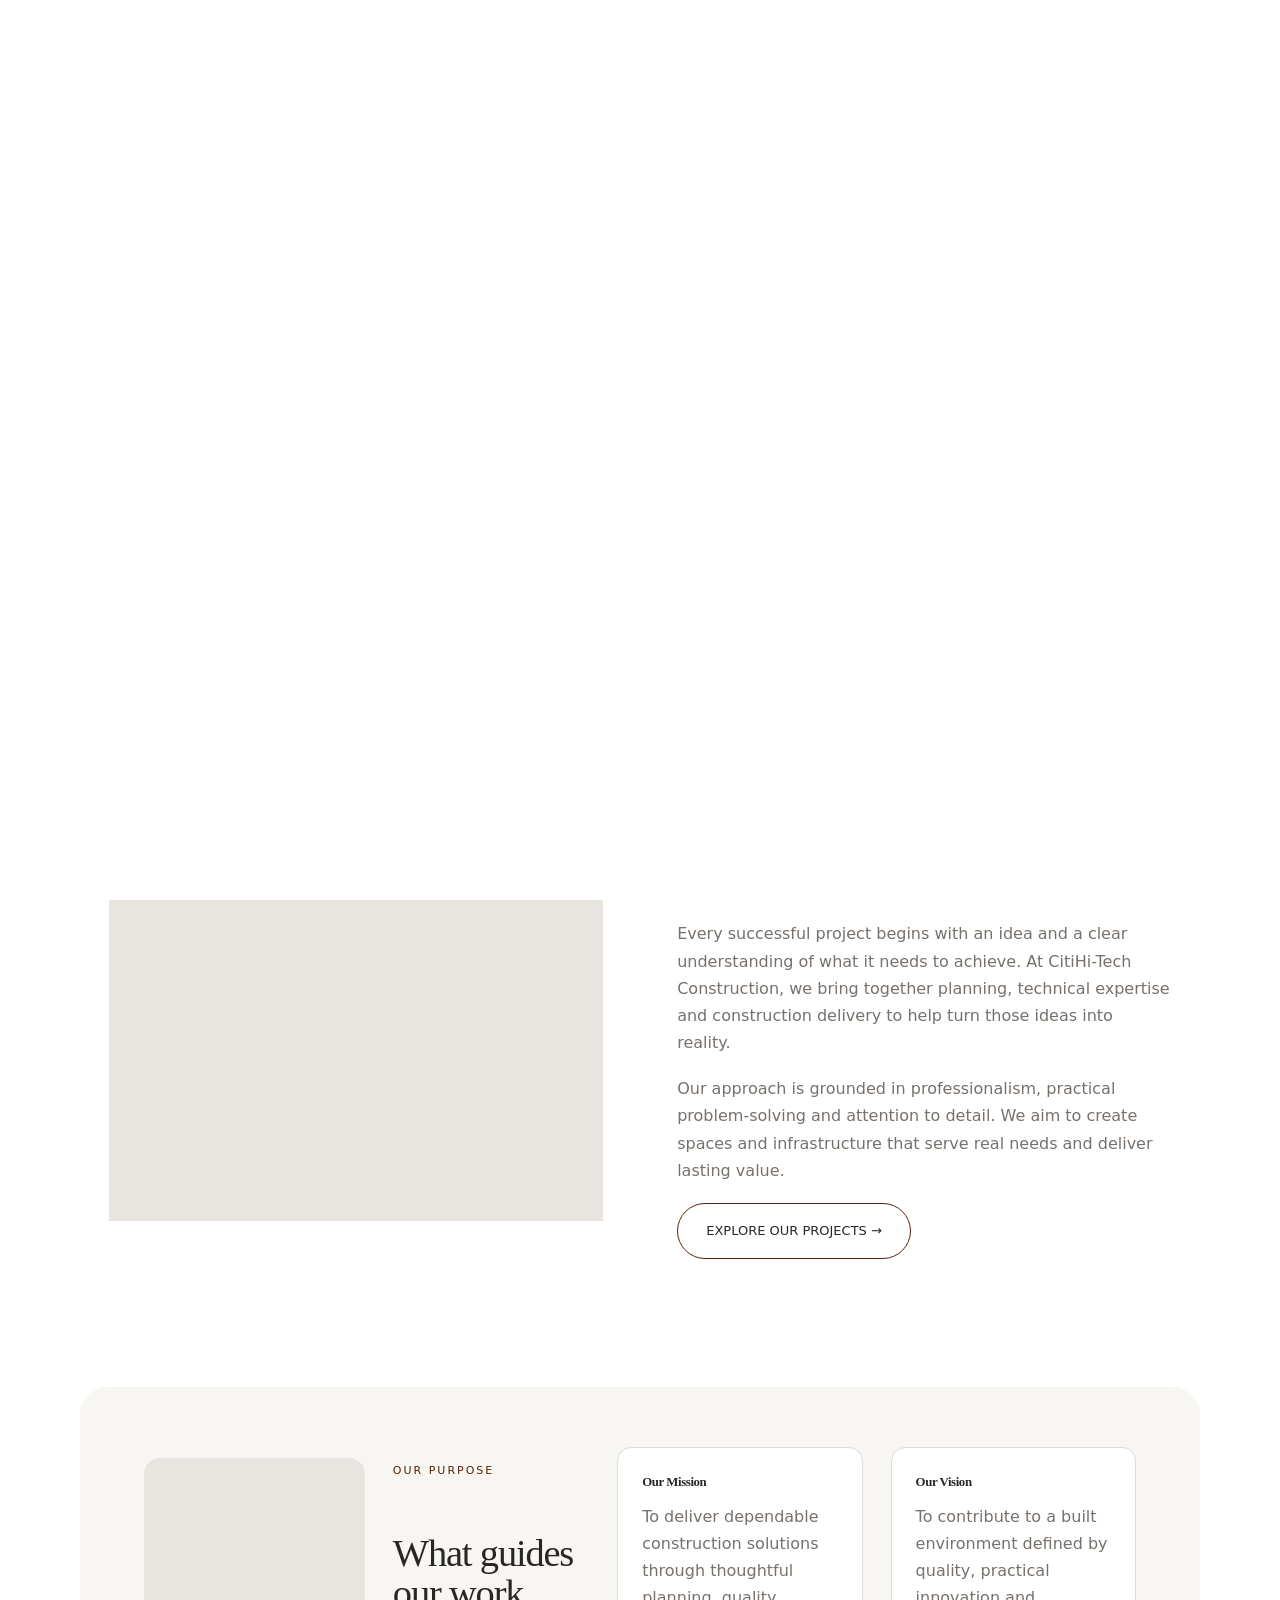
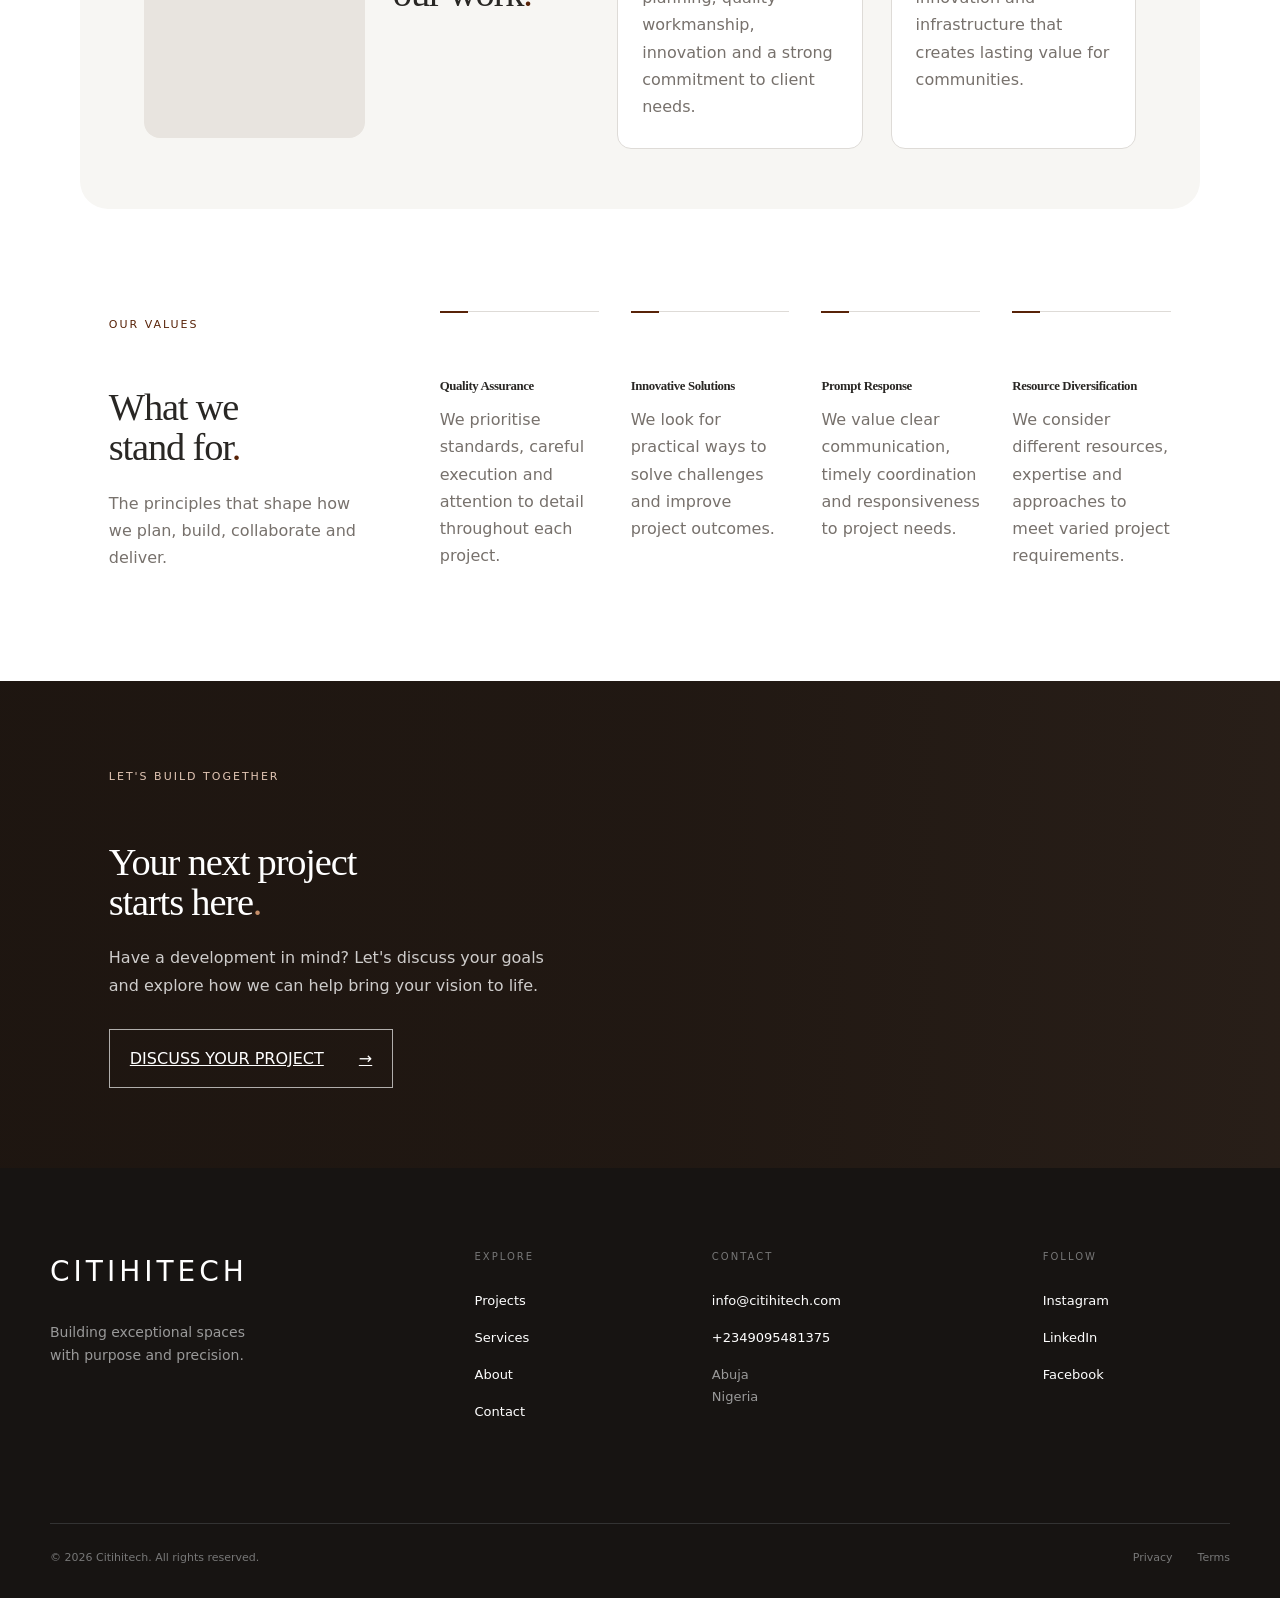
==== commit 1e6dfcf8: "new commit" ====
--- a/about.html
+++ b/about.html
@@ -18,8 +18,9 @@
 
 <body class="about-page">
     <div class="page-loader" id="pageLoader">
-        <img src="media\official-logo-1-Copy (1).png" alt="" class="loader-logo">
-        <div class="loader-dots"><span></span><span></span><span></span></div>
+        <img src="https://res.cloudinary.com/agev009j/image/upload/v1792774034/official-logo-1-Copy_1.png" alt=""
+            class="loader-logo">
+
     </div>
     <main>
         <!-- HERO -->
@@ -34,7 +35,8 @@
             </div>
 
             <div class="about-hero-image">
-                <img src="media\contemporary.jpg" alt="Contemporary architectural building" fetchpriority="high">
+                <img src="https://res.cloudinary.com/agev009j/image/upload/v1792774895/contemporary.jpg"
+                    alt="Contemporary architectural building" fetchpriority="high">
                 <span class="image-caption"></span>
             </div>
         </section>
@@ -43,7 +45,8 @@
         <!-- OUR STORY -->
         <section class="about-story" id="our-story">
             <div class="story-image image-frame">
-                <img src="media\barb.jpg" alt="Construction professionals reviewing a building project" loading="lazy">
+                <img src="https://res.cloudinary.com/agev009j/image/upload/v1792774896/barb.jpg"
+                    alt="Construction professionals reviewing a building project" loading="lazy">
             </div>
 
             <div class="story-copy">
@@ -75,7 +78,8 @@
         <!-- MISSION & VISION -->
         <section class="about-purpose">
             <div class="purpose-image image-frame">
-                <img src="media\mission.jpg" alt="Building structure during construction" loading="lazy">
+                <img src="https://res.cloudinary.com/agev009j/image/upload/v1792774896/mission.jpg"
+                    alt="Building structure during construction" loading="lazy">
             </div>
 
             <div class="purpose-heading">
--- a/css/animation.css
+++ b/css/animation.css
@@ -28,23 +28,7 @@
     opacity: 0;
 }
 
-.loader-dots {
-    position: absolute;
-    top: calc(50% + 50px);
-    left: 50%;
-    transform: translateX(-50%);
-    display: flex;
-    gap: 8px;
-    opacity: 0;
-}
-
-.loader-dots span {
-    width: 8px;
-    height: 8px;
-    border-radius: 50%;
-    background: #582308;
-    animation: dotPulse 1.2s ease-in-out infinite;
-}
+
 
 .loader-dots span:nth-child(2) {
     animation-delay: 0.15s;
@@ -55,26 +39,41 @@
 }
 
 .page-loader.intro .loader-logo {
-    animation: loaderUp 0.8s 0.1s cubic-bezier(0.2, 0.7, 0.2, 1) forwards;
+    animation: loaderUp 0.8s 0.1s cubic-bezier(0.2, 0.7, 0.2, 1) forwards,
+        logoBounce 1s 0.9s infinite;
 }
 
 .page-loader.intro .loader-dots,
 .page-loader.leaving .loader-logo,
 .page-loader.leaving .loader-dots {
     opacity: 1;
-}
-
-@keyframes dotPulse {
-
-    0%,
+    animation: logoBounce 1s infinite;
+}
+
+@keyframes logoBounce {
+    0% {
+        transform: translateY(0) scale(1, 1);
+        animation-timing-function: cubic-bezier(0.2, 0.6, 0.4, 1);
+    }
+
+    /* rise: slows near the top */
+    45% {
+        transform: translateY(-30px) scale(1, 1);
+        animation-timing-function: cubic-bezier(0.55, 0, 1, 0.45);
+    }
+
+    /* fall: speeds up */
+    90% {
+        transform: translateY(0) scale(1, 1);
+    }
+
+    95% {
+        transform: translateY(0) scale(1.08, 0.92);
+    }
+
+    /* small squash on landing */
     100% {
-        opacity: 0.25;
-        transform: scale(0.8);
-    }
-
-    50% {
-        opacity: 1;
-        transform: scale(1.1);
+        transform: translateY(0) scale(1, 1);
     }
 }
 
